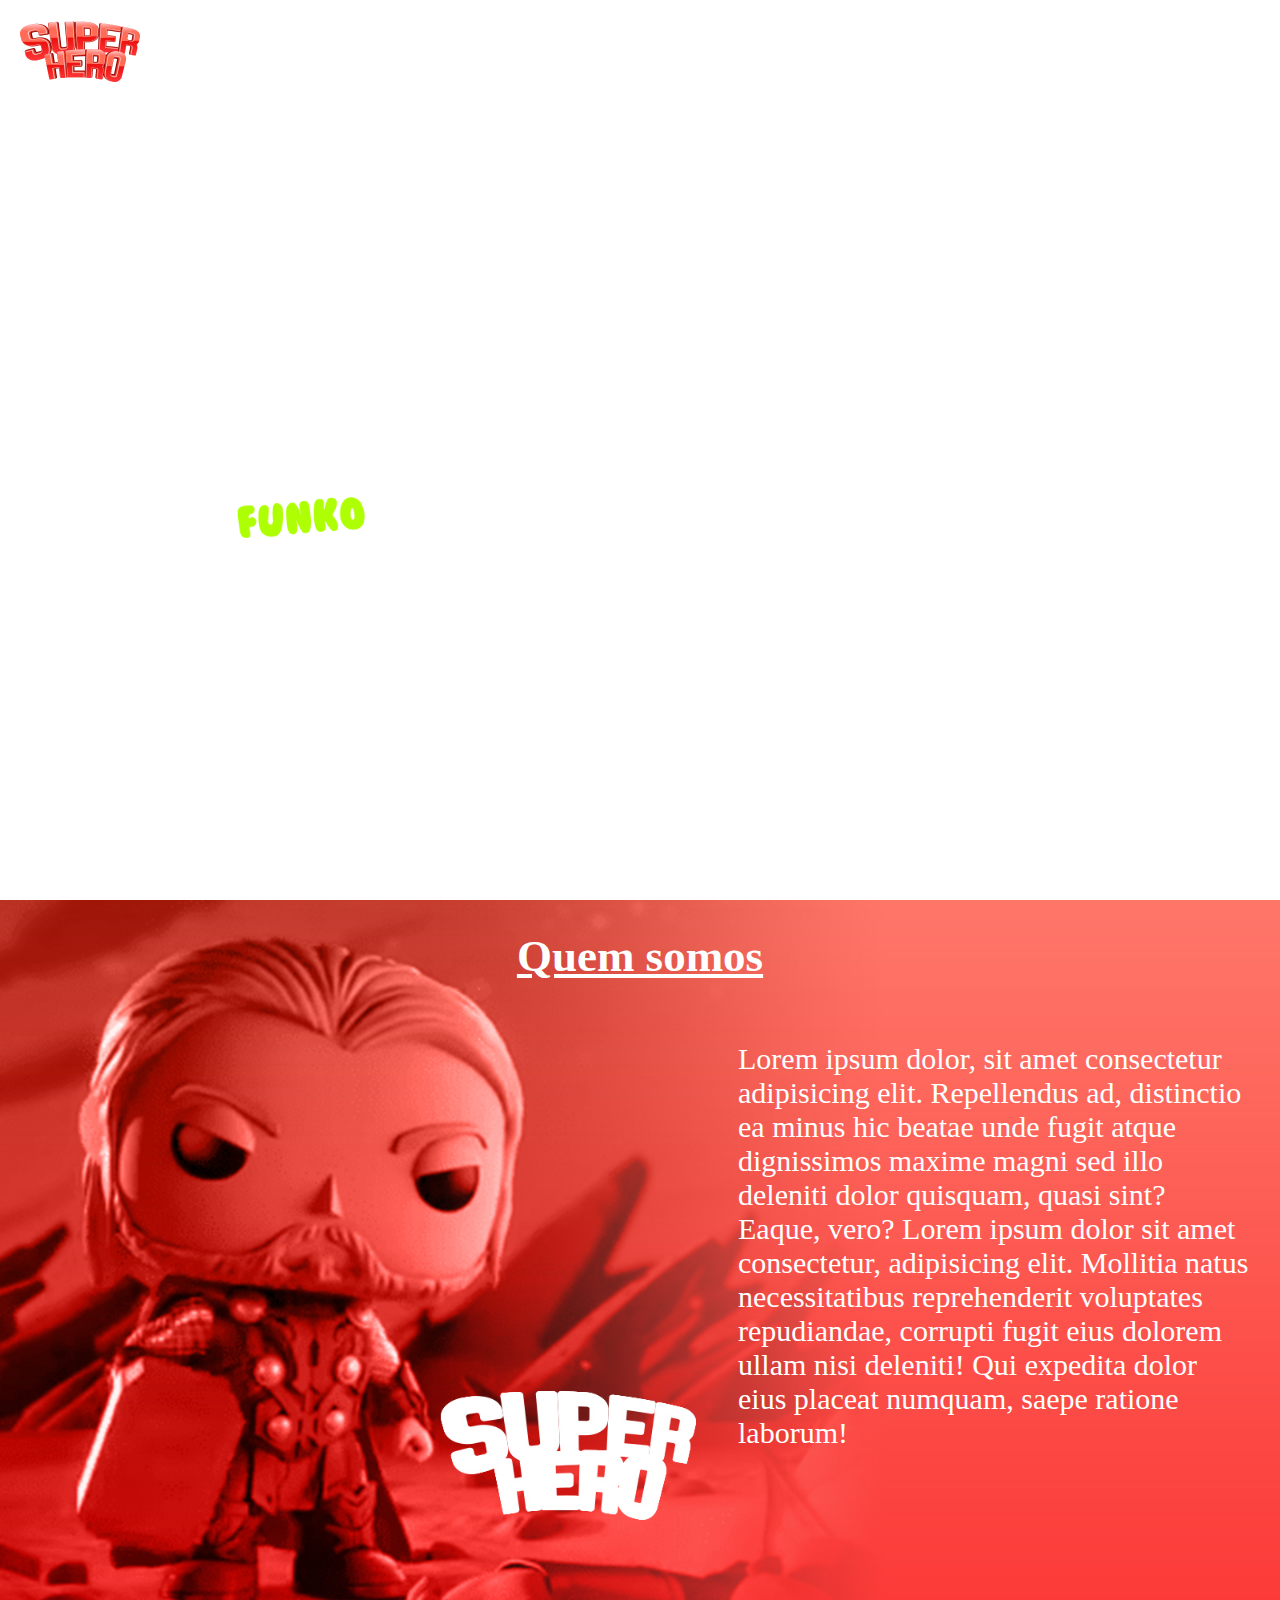
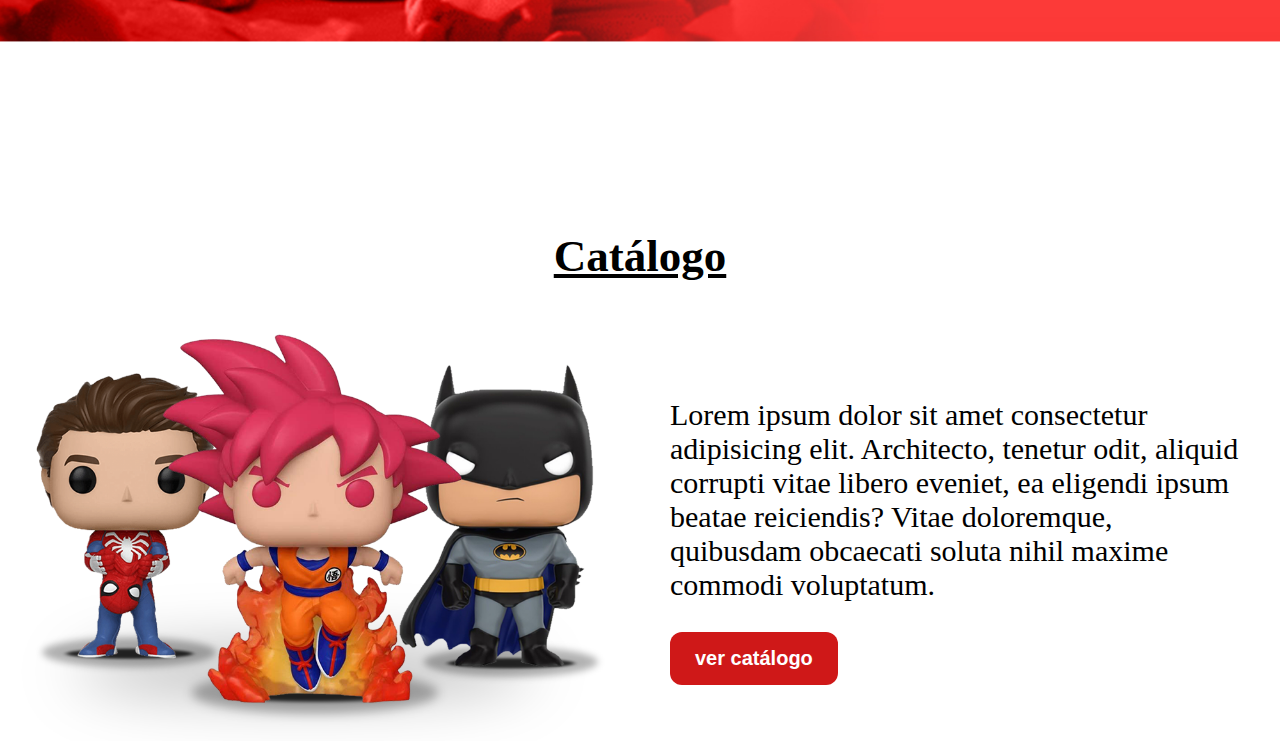
==== Pages/index.html @ cff14a07 "Primeiro commit" ====
<!DOCTYPE html>
<html lang="pt">
  <head>
    <meta charset="UTF-8" />
    <meta http-equiv="X-UA-Compatible" content="IE=edge" />
    <meta name="viewport" content="width=device-width, initial-scale=1.0" />
    <title>Super Heroes</title>
    <link rel="stylesheet" href="../CSS/styles.css" />
  </head>

  <body>
    <!-- Cabeçalho -->
    <header class="background-home">
      <div>
        <nav class="cabeçalho">
          <ul>
            <li>
              <a href="#"> <img src="../imagem/logo.png" alt="" /></a>
            </li>
            <li><a href="index.html"> Home </a></li>
            <li><a href="catalogo.html"> Catalogo </a></li>
            <li><a href="contato.html"> Contato </a></li>
          </ul>
        </nav>
        <div class="titulo-home">
          <img src="../imagem/title_spiderman.png" alt="" />
        </div>
      </div>
    </header>
    <main><section>
      <div class="background-thor">
      <h1><u>Quem somos</u></h1>
      <p>Lorem ipsum dolor, sit amet consectetur adipisicing elit. Repellendus ad, distinctio ea minus hic beatae unde fugit atque dignissimos maxime magni sed illo deleniti dolor quisquam, quasi sint? Eaque, vero? Lorem ipsum dolor sit amet consectetur, adipisicing elit. Mollitia natus necessitatibus reprehenderit voluptates repudiandae, corrupti fugit eius dolorem ullam nisi deleniti! Qui expedita dolor eius placeat numquam, saepe ratione laborum!</p>
      </div>
    </section><section class="catalogo">
<h1> <u>Catálogo</u></h1>
<div class="centralizar">
  <img src="../imagem/bonecos.png" alt="">
  <div>
    <p> Lorem ipsum dolor sit amet consectetur adipisicing elit. Architecto, tenetur odit, aliquid corrupti vitae libero eveniet, ea eligendi ipsum beatae reiciendis? Vitae doloremque, quibusdam obcaecati soluta nihil maxime commodi voluptatum. </p>
    <a href="/Pages/catalogo.html"><button>ver catálogo</button></a>
  </div>
</div>
    </section>
  </main>
  </body>
</html>
---- CSS/styles.css ----
* {
  margin: 0%;
  padding: 0%;
  box-sizing: 0;
}
body {
  width: 100vw;
  height: 100vh;
  background-image: url(./home.jpg);
  background-size: 100%;
  background-repeat: no-repeat;
}
.background {
  background-image: url("../imagem/robin\ conta.jpg");
  background-size: 100%;
  width: auto;
  height: 100%;
  background-repeat: no-repeat;
}
.cabeçalho ul {
  display: flex;
}
.cabeçalho ul li {
  margin: 20px;
  list-style: none;
}

.cabeçalho ul li a {
  color: white;
  text-decoration: none;
  font-size: 30px;
  font-weight: 700;
}
.fale-conosco,
.header-catalogo {
  display: flex;
  align-items: flex-end;
  justify-content: center;
  height: 75vh;
  margin-right: 600px;
  margin-bottom: 1000px;
}
.fale-conosco img {
  width: 45%;
}
.cabeçalho ul li img {
  width: 50%;
}
.background-home {
  background-image: url("../imagem/spidermanheader.jpg");
  background-size: 120%;
  width: auto;
  height: 100%;
  background-repeat: no-repeat;
}
.titulo-home {
  display: flex;
  align-items: flex-end;
  justify-content: center;
  height: 70vh;
  margin-right: 800px;
  margin-bottom: 1000px;
}
.titulo-home img {
  width: 60%;
}
.background-thor {
  background-image: url("../imagem/thor_header.jpg");
  background-size: 120%;
  width: auto;
  height: 100vh;
  background-repeat: no-repeat;
}
h1 {
  color: white;
  font-size: 45px;
  display: flex;
  justify-content: center;
  padding: 30px;
}
p {
  color: white;
  font-size: 30px;
  padding: 30px;
  width: 40%;
}
.background-thor p {
  float: right;
}
.catalogo h1 {
  color: black;
}
.catalogo p {
  color: black;
  width: 90%;
}
.catalogo div img {
  width: 50%;
}
.centralizar {
  display: flex;
  justify-content: center;
  align-items: center;
}
button {
  padding: 15px 25px;
  background-color: rgb(207, 24, 24);
  color: white;
  border: none;
  border-radius: 12px;
  font-size: 20px;
  font-weight: 700;
  margin-left: 30px;
}
button:hover {
  background-color: rgb(122, 18, 18);
  cursor: pointer;
}
.background-catalogo {
  background-image: url("../imagem/captainmarvelheader.jpg");
  background-size: 100%;
  width: auto;
  height: 100vh;
  background-repeat: no-repeat;
}
.header-catalogo img {
  width: 60%;
}
.produto img {
  width: 20%;
}
.produto p {
  font-size: 18px;
  color: black;
}

.produto {
  display: flex;
  flex-direction: row;
  justify-content: center;
  align-items: center;
  padding-top: 20px;
  padding-bottom: 20px;
}
.lista {
  display: flex; 
  justify-content: center;
  align-items: center;
}

.preco-botao {
  display: flex;
  flex-direction: column;
  justify-content: flex-start;
}

.produto h4 {
  padding: 10px 30px;
}

.contato {
  display: flex;
  flex-direction: column;
  justify-content: center;
  align-items: center;
}

.contato p {
  color: gray;
  width: 50%;
  font-size: 20px;
}

.lista-inputs {
  display: flex;
  flex-direction: column;
  margin-right: 20px;
}

input {
  padding: 10px 30px;
  border-radius: 8px;
}
textarea {
  border-radius: 8px;
}


.lista-contato {
  display: flex;
  justify-content: center;
  align-items: center;
}

.contato button {
  padding-right: 210px;
  padding-left: 210px;
  margin-top: 20px;
  margin-left: 0px;
}
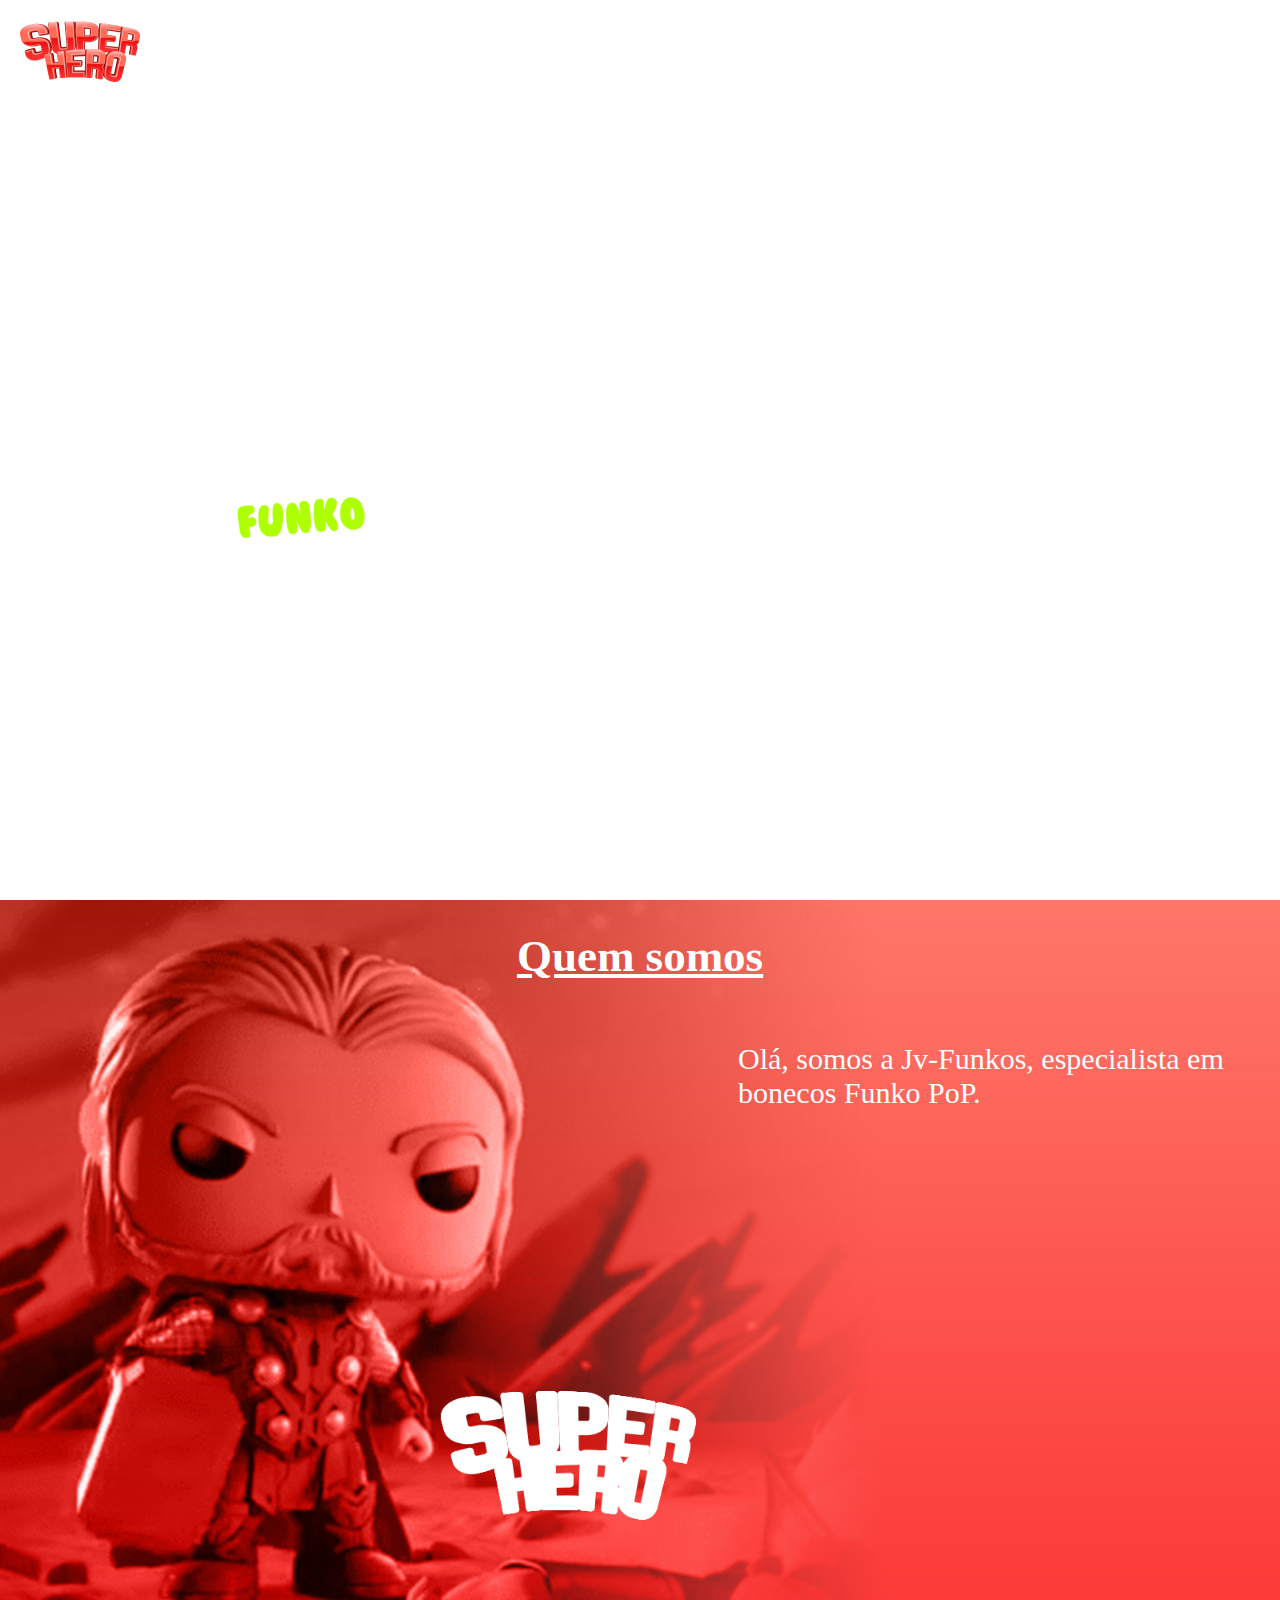
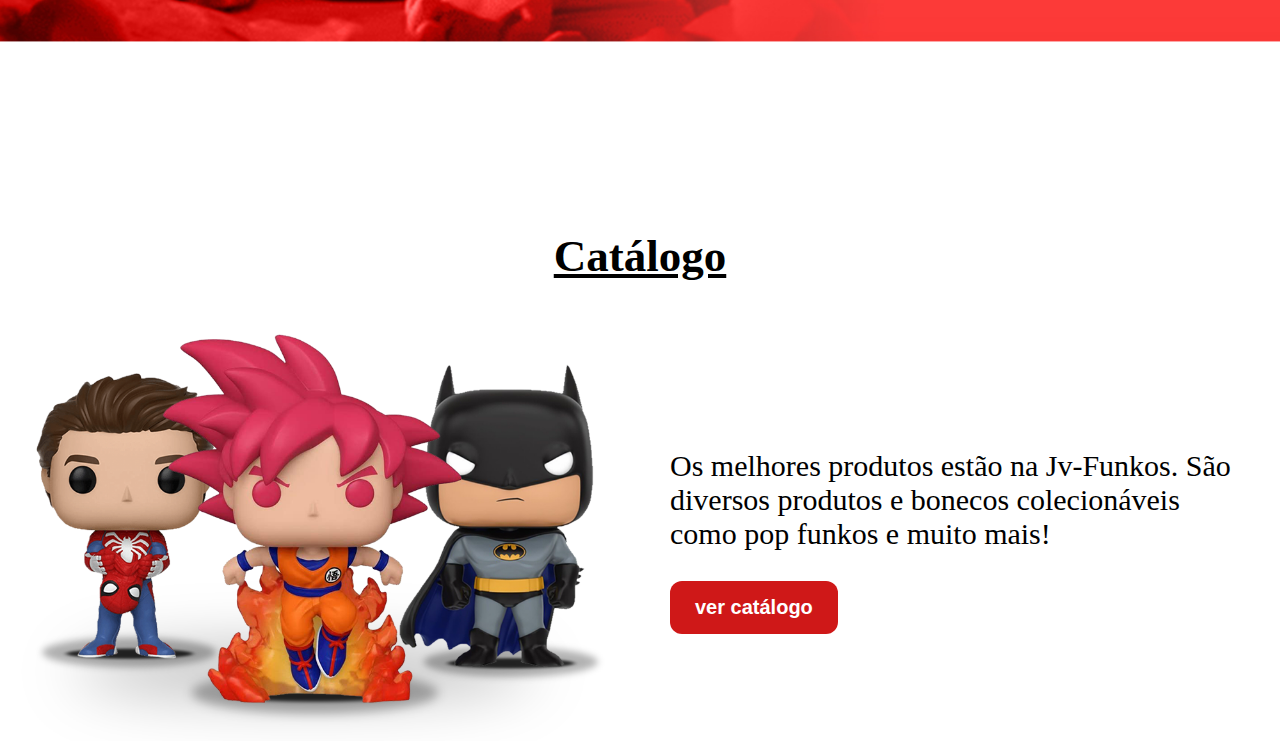
==== commit b5389902: "atualização de funkos" ====
--- a/Pages/index.html
+++ b/Pages/index.html
@@ -1,5 +1,5 @@
 <!DOCTYPE html>
-<html lang="pt">
+<html lang="pt-br">
   <head>
     <meta charset="UTF-8" />
     <meta http-equiv="X-UA-Compatible" content="IE=edge" />
@@ -30,14 +30,14 @@
     <main><section>
       <div class="background-thor">
       <h1><u>Quem somos</u></h1>
-      <p>Lorem ipsum dolor, sit amet consectetur adipisicing elit. Repellendus ad, distinctio ea minus hic beatae unde fugit atque dignissimos maxime magni sed illo deleniti dolor quisquam, quasi sint? Eaque, vero? Lorem ipsum dolor sit amet consectetur, adipisicing elit. Mollitia natus necessitatibus reprehenderit voluptates repudiandae, corrupti fugit eius dolorem ullam nisi deleniti! Qui expedita dolor eius placeat numquam, saepe ratione laborum!</p>
+      <p>Olá, somos a Jv-Funkos, especialista em bonecos Funko PoP.</p>
       </div>
     </section><section class="catalogo">
 <h1> <u>Catálogo</u></h1>
 <div class="centralizar">
   <img src="../imagem/bonecos.png" alt="">
   <div>
-    <p> Lorem ipsum dolor sit amet consectetur adipisicing elit. Architecto, tenetur odit, aliquid corrupti vitae libero eveniet, ea eligendi ipsum beatae reiciendis? Vitae doloremque, quibusdam obcaecati soluta nihil maxime commodi voluptatum. </p>
+    <p> Os melhores produtos estão na Jv-Funkos. São diversos produtos e bonecos colecionáveis como pop funkos e muito mais! </p>
     <a href="/Pages/catalogo.html"><button>ver catálogo</button></a>
   </div>
 </div>
